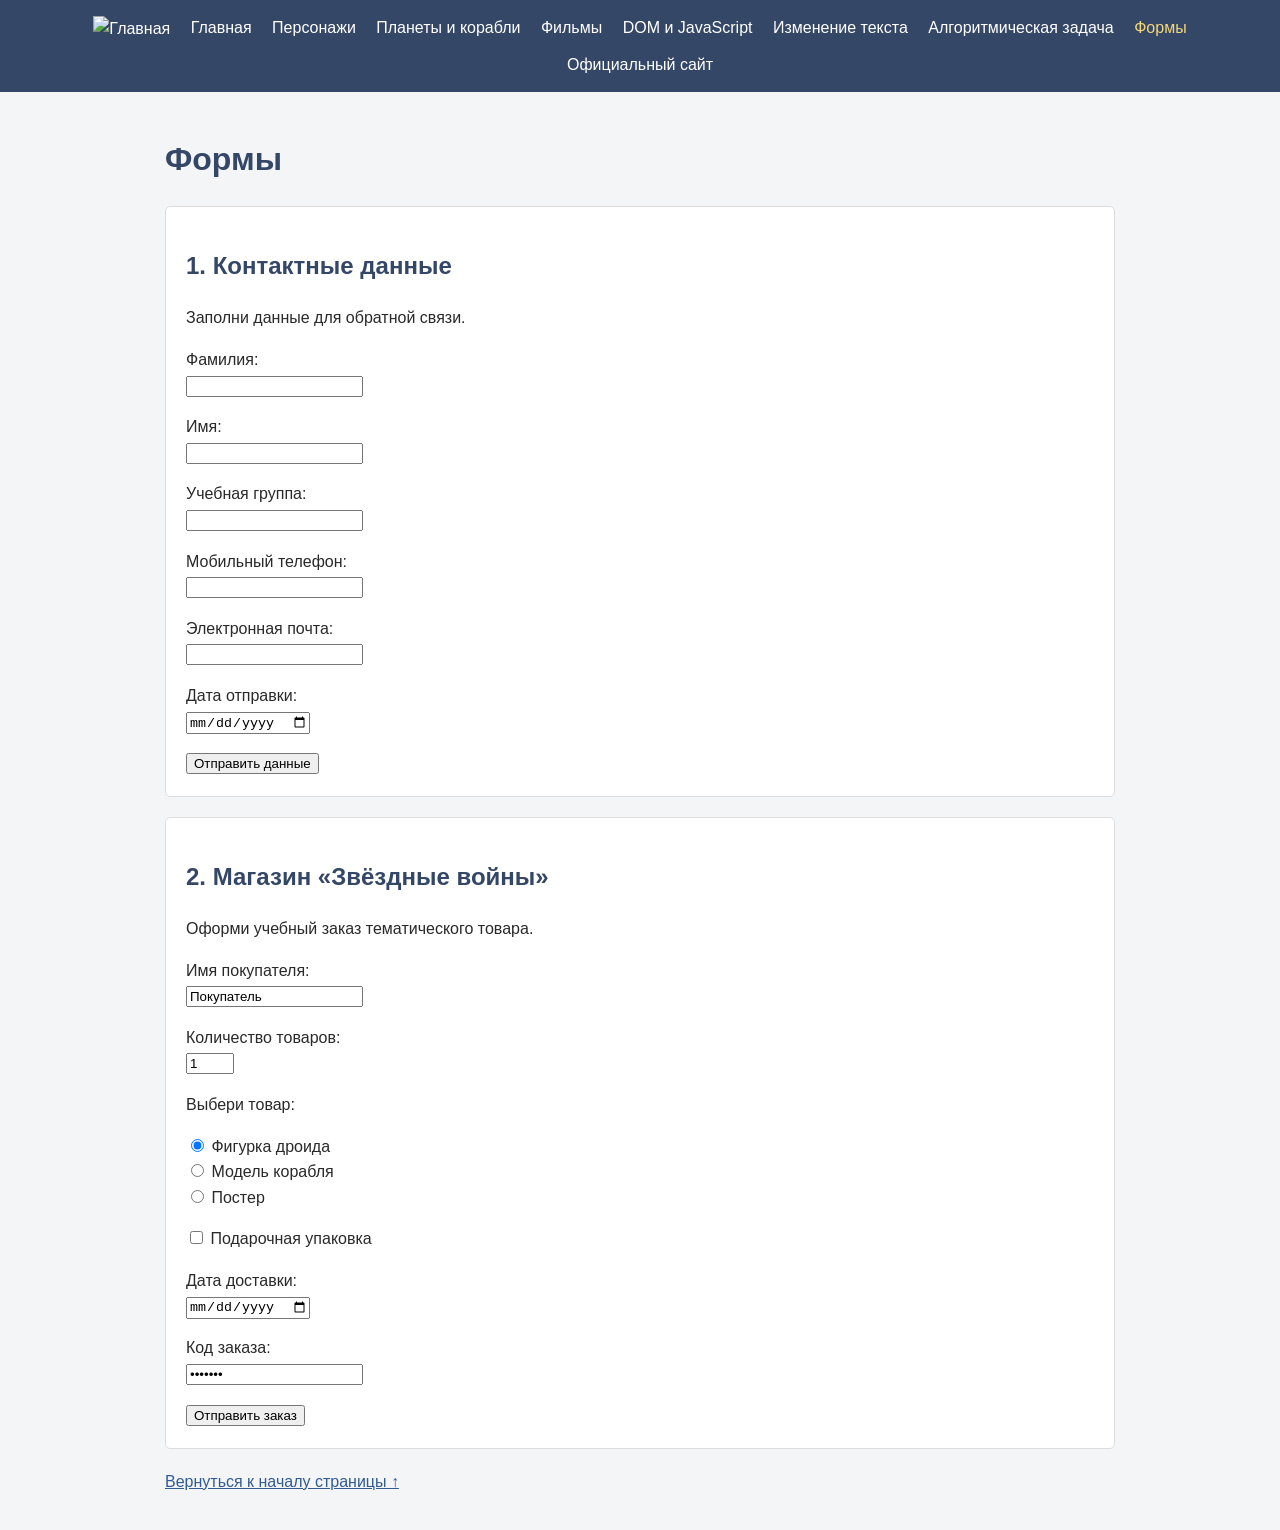
==== forms.html @ 647c3d8c "Готовая страница forms.html" ====
<!DOCTYPE html>
<html lang="ru">
<head>
    <meta charset="UTF-8">
    <meta name="viewport" content="width=device-width, initial-scale=1.0">
    <title>Формы</title>
    <link rel="stylesheet" href="style.css">
</head>
<body id="top">
    <nav>
        <a href="index.html"><img src="images/r2.jpg" alt="Главная" width="50"></a>
        <a href="index.html">Главная</a>
        <a href="characters.html">Персонажи</a>
        <a href="planets.html">Планеты и корабли</a>
        <a href="index.html#films">Фильмы</a>
        <a href="dom.html">DOM и JavaScript</a>
        <a href="dom-translation.html">Изменение текста</a>
        <a href="1013.html">Алгоритмическая задача</a>
        <a href="forms.html" class="active">Формы</a>
        <a href="https://www.starwars.com/" target="_blank" rel="noopener noreferrer">Официальный сайт</a>
    </nav>
    <main>
        <h1>Формы</h1>
        <section id="contacts">
            <h2>1. Контактные данные</h2>
            <p>Заполни данные для обратной связи.</p>
            <form action="https://httpbin.org/post" method="post">
                <p><label for="surname">Фамилия:</label><br>
                <input type="text" id="surname" name="surname" required></p>

                <p><label for="firstname">Имя:</label><br>
                <input type="text" id="firstname" name="firstname" required></p>

                <p><label for="group">Учебная группа:</label><br>
                <input type="text" id="group" name="group" required></p>

                <p><label for="phone">Мобильный телефон:</label><br>
                <input type="tel" id="phone" name="phone" required></p>

                <p><label for="email">Электронная почта:</label><br>
                <input type="email" id="email" name="email" required></p>

                <p><label for="send-date">Дата отправки:</label><br>
                <input type="date" id="send-date" name="send_date" required></p>

                <button type="submit">Отправить данные</button>
            </form>
        </section>
        <section id="order">
            <h2>2. Магазин «Звёздные войны»</h2>
            <p>Оформи учебный заказ тематического товара.</p>
            <form action="https://httpbin.org/post" method="post">
                <p><label for="customer">Имя покупателя:</label><br>
                <input type="text" id="customer" name="customer_name" value="Покупатель" required></p>

                <p><label for="quantity">Количество товаров:</label><br>
                <input type="number" id="quantity" name="quantity" value="1" min="1" max="10" required></p>

                <p>Выбери товар:</p>
                <label><input type="radio" name="product" value="droid" checked> Фигурка дроида</label><br>
                <label><input type="radio" name="product" value="ship"> Модель корабля</label><br>
                <label><input type="radio" name="product" value="poster"> Постер</label>

                <p><label><input type="checkbox" name="gift_wrap" value="yes"> Подарочная упаковка</label></p>

                <p><label for="delivery">Дата доставки:</label><br>
                <input type="date" id="delivery" name="delivery_date" required></p>

                <p><label for="password">Код заказа:</label><br>
                <input type="password" id="password" name="order_code" value="STAR123" required></p>

                <input type="hidden" name="site" value="Star Wars">

                <button type="submit">Отправить заказ</button>
            </form>
        </section>
        <p><a href="#top">Вернуться к началу страницы ↑</a></p>
    </main>
</body>
</html>
---- style.css ----
body {
    margin: 0;
    background: #f4f5f7;
    color: #292929;
    font-family: Arial, sans-serif;
    line-height: 1.6;
}

header, footer {
    padding: 15px;
    text-align: center;
}

h1, h2, h3 {
    color: #344766;
}

nav {
    padding: 10px;
    background: #344766;
    text-align: center;
}

nav a {
    display: inline-block;
    margin: 5px 8px;
    color: white;
    text-decoration: none;
}

nav a:hover,
nav a.active,
.page-nav a:hover {
    color: #f5d778;
}

nav img {
    vertical-align: middle;
}

main {
    max-width: 950px;
    margin: auto;
    padding: 20px;
}

section {
    margin-bottom: 20px;
    padding: 20px;
    background: white;
    border: 1px solid #ddd;
    border-radius: 5px;
}

a {
    color: #315b91;
}

a:hover {
    color: #8a6720;
}

figure {
    text-align: center;
}

figcaption {
    color: #666;
    font-size: 14px;
}

table {
    width: 100%;
    margin: 15px 0;
    border-collapse: collapse;
    background: white;
}

table.background {
    background: url("images/background.jpg") center / cover;
}

th, td {
    padding: 12px;
    border: 1px solid #ccc;
    text-align: left;
    vertical-align: top;
}

th {
    background: #e5eaf1;
    color: #344766;
}

td img {
    width: 110px;
    max-width: 100%;
    height: auto;
}

table.background td {
    background: rgba(255, 255, 255, 0.45);
}

.back {
    display: inline-block;
    margin-top: 10px;
}

.page-header {
    text-align: center;
}

.page-nav {
    margin-bottom: 20px;
    padding: 10px;
    background: #344766;
}

.page-nav a {
    display: inline-block;
    margin: 4px 8px;
    color: white;
}
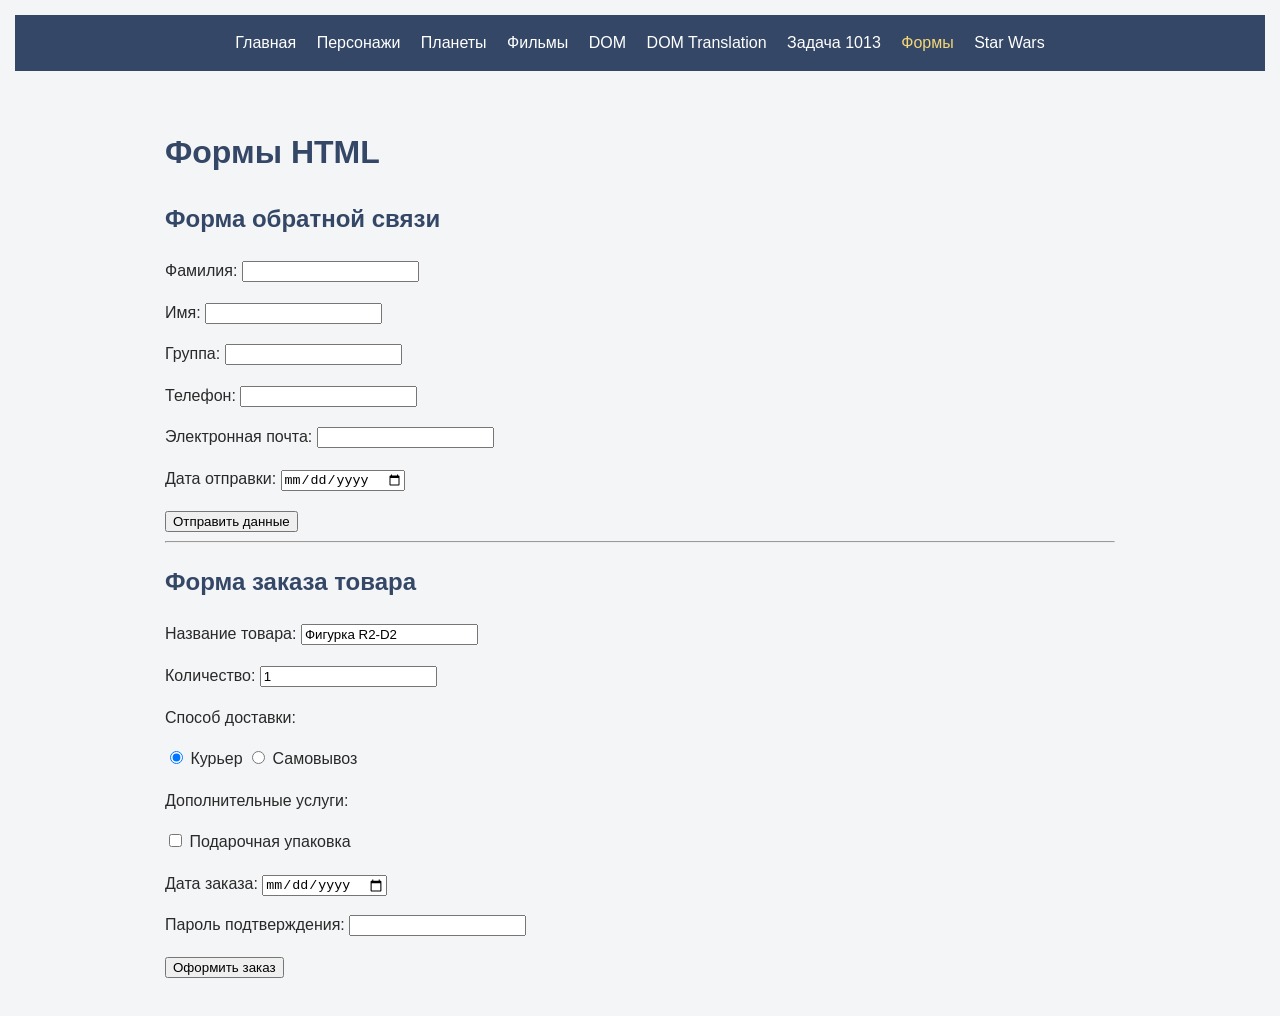
==== commit d4aaffc0: "Update forms.html" ====
--- a/forms.html
+++ b/forms.html
@@ -6,75 +6,109 @@
     <title>Формы</title>
     <link rel="stylesheet" href="style.css">
 </head>
-<body id="top">
+<body>
+
+<header>
     <nav>
-        <a href="index.html"><img src="images/r2.jpg" alt="Главная" width="50"></a>
         <a href="index.html">Главная</a>
         <a href="characters.html">Персонажи</a>
-        <a href="planets.html">Планеты и корабли</a>
+        <a href="planets.html">Планеты</a>
         <a href="index.html#films">Фильмы</a>
-        <a href="dom.html">DOM и JavaScript</a>
-        <a href="dom-translation.html">Изменение текста</a>
-        <a href="1013.html">Алгоритмическая задача</a>
+        <a href="dom.html">DOM</a>
+        <a href="dom-translation.html">DOM Translation</a>
+        <a href="1013.html">Задача 1013</a>
         <a href="forms.html" class="active">Формы</a>
-        <a href="https://www.starwars.com/" target="_blank" rel="noopener noreferrer">Официальный сайт</a>
+        <a href="https://www.starwars.com/" target="_blank" rel="noopener noreferrer">Star Wars</a>
     </nav>
-    <main>
-        <h1>Формы</h1>
-        <section id="contacts">
-            <h2>1. Контактные данные</h2>
-            <p>Заполни данные для обратной связи.</p>
-            <form action="https://httpbin.org/post" method="post">
-                <p><label for="surname">Фамилия:</label><br>
-                <input type="text" id="surname" name="surname" required></p>
+</header>
 
-                <p><label for="firstname">Имя:</label><br>
-                <input type="text" id="firstname" name="firstname" required></p>
+<main>
+    <h1>Формы HTML</h1>
 
-                <p><label for="group">Учебная группа:</label><br>
-                <input type="text" id="group" name="group" required></p>
+    <h2>Форма обратной связи</h2>
 
-                <p><label for="phone">Мобильный телефон:</label><br>
-                <input type="tel" id="phone" name="phone" required></p>
+    <form action="https://httpbin.org/post" method="post">
+        <p>
+            <label for="surname">Фамилия:</label>
+            <input type="text" id="surname" name="surname" required>
+        </p>
 
-                <p><label for="email">Электронная почта:</label><br>
-                <input type="email" id="email" name="email" required></p>
+        <p>
+            <label for="firstname">Имя:</label>
+            <input type="text" id="firstname" name="firstname" required>
+        </p>
 
-                <p><label for="send-date">Дата отправки:</label><br>
-                <input type="date" id="send-date" name="send_date" required></p>
+        <p>
+            <label for="group">Группа:</label>
+            <input type="text" id="group" name="group" required>
+        </p>
 
-                <button type="submit">Отправить данные</button>
-            </form>
-        </section>
-        <section id="order">
-            <h2>2. Магазин «Звёздные войны»</h2>
-            <p>Оформи учебный заказ тематического товара.</p>
-            <form action="https://httpbin.org/post" method="post">
-                <p><label for="customer">Имя покупателя:</label><br>
-                <input type="text" id="customer" name="customer_name" value="Покупатель" required></p>
+        <p>
+            <label for="phone">Телефон:</label>
+            <input type="tel" id="phone" name="phone" required>
+        </p>
 
-                <p><label for="quantity">Количество товаров:</label><br>
-                <input type="number" id="quantity" name="quantity" value="1" min="1" max="10" required></p>
+        <p>
+            <label for="email">Электронная почта:</label>
+            <input type="email" id="email" name="email" required>
+        </p>
 
-                <p>Выбери товар:</p>
-                <label><input type="radio" name="product" value="droid" checked> Фигурка дроида</label><br>
-                <label><input type="radio" name="product" value="ship"> Модель корабля</label><br>
-                <label><input type="radio" name="product" value="poster"> Постер</label>
+        <p>
+            <label for="send_date">Дата отправки:</label>
+            <input type="date" id="send_date" name="send_date" required>
+        </p>
 
-                <p><label><input type="checkbox" name="gift_wrap" value="yes"> Подарочная упаковка</label></p>
+        <button type="submit">Отправить данные</button>
+    </form>
 
-                <p><label for="delivery">Дата доставки:</label><br>
-                <input type="date" id="delivery" name="delivery_date" required></p>
+    <hr>
 
-                <p><label for="password">Код заказа:</label><br>
-                <input type="password" id="password" name="order_code" value="STAR123" required></p>
+    <h2>Форма заказа товара</h2>
 
-                <input type="hidden" name="site" value="Star Wars">
+    <form action="https://httpbin.org/post" method="post">
+        <p>
+            <label for="product">Название товара:</label>
+            <input type="text" id="product" name="product" value="Фигурка R2-D2" required>
+        </p>
 
-                <button type="submit">Отправить заказ</button>
-            </form>
-        </section>
-        <p><a href="#top">Вернуться к началу страницы ↑</a></p>
-    </main>
+        <p>
+            <label for="quantity">Количество:</label>
+            <input type="number" id="quantity" name="quantity" min="1" value="1" required>
+        </p>
+
+        <p>Способ доставки:</p>
+        <label>
+            <input type="radio" name="delivery" value="courier" checked>
+            Курьер
+        </label>
+        <label>
+            <input type="radio" name="delivery" value="pickup">
+            Самовывоз
+        </label>
+
+        <p>Дополнительные услуги:</p>
+        <label>
+            <input type="checkbox" name="gift_wrap" value="yes">
+            Подарочная упаковка
+        </label>
+
+        <p>
+            <label for="order_date">Дата заказа:</label>
+            <input type="date" id="order_date" name="order_date" required>
+        </p>
+
+        <p>
+            <label for="password">Пароль подтверждения:</label>
+            <input type="password" id="password" name="password" required>
+        </p>
+
+        <input type="hidden" name="form_type" value="order">
+
+        <p>
+            <button type="submit">Оформить заказ</button>
+        </p>
+    </form>
+</main>
+
 </body>
 </html>
